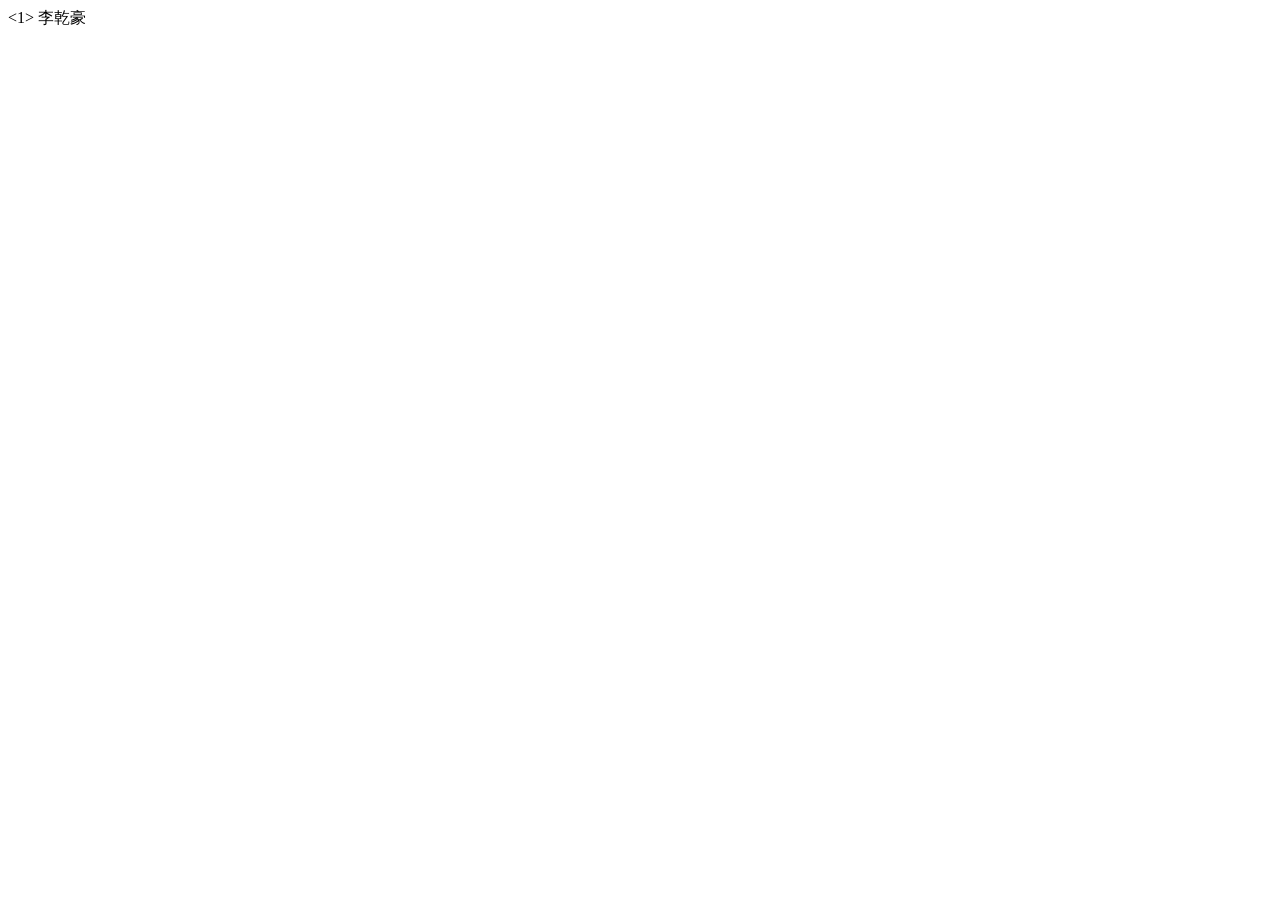
==== index.html @ 8e977b90 "Add files via upload" ====
<!DOCTYPE html>
<html lang="en">
<head>
    <meta charset="UTF-8">
    <meta name="viewport" content="width=device-width, initial-scale=1.0">
    <title>Document</title>
</head>
<body>
    <1>
        李乾豪
    </1>
</body>
</html>
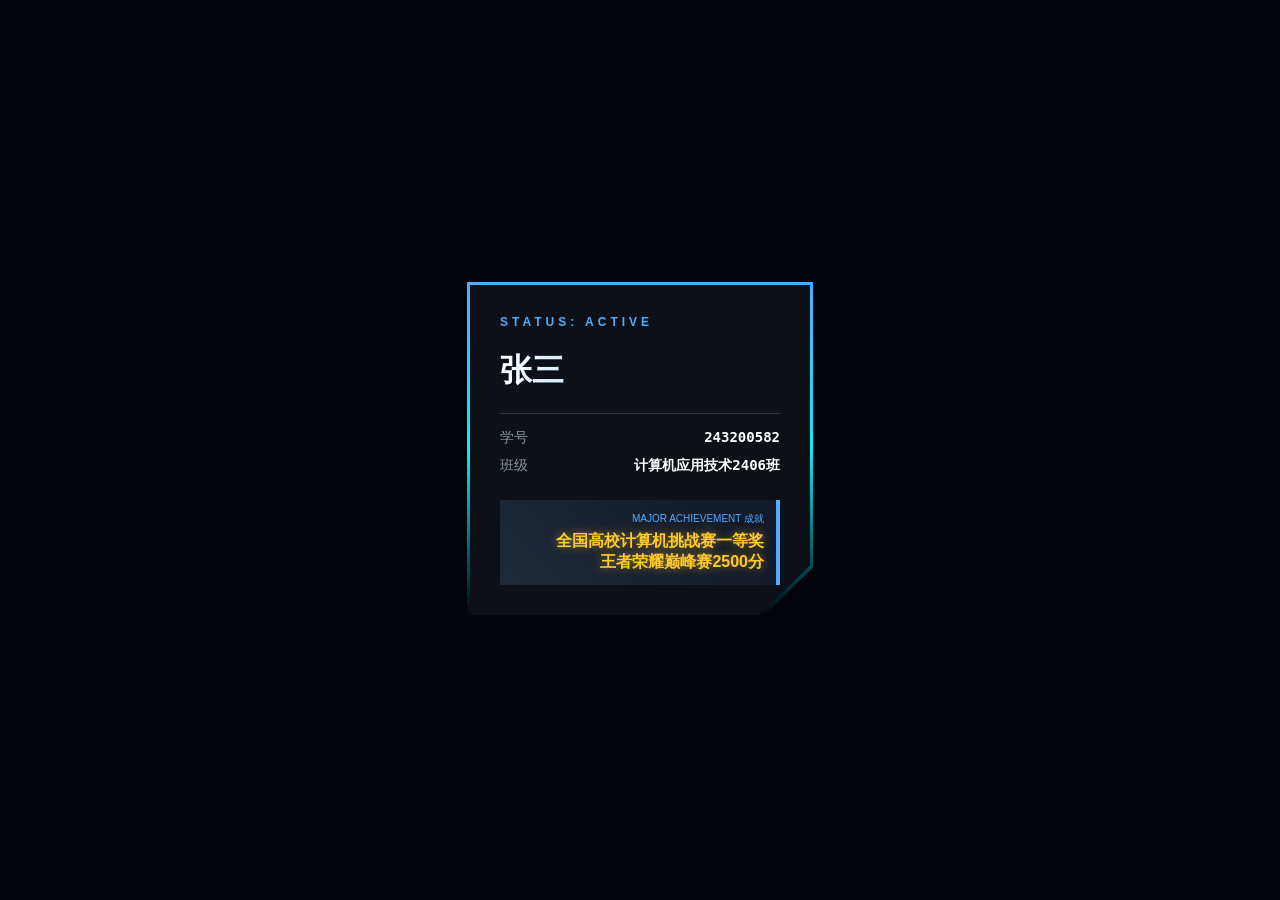
==== commit 9dde03da: "Update index.html" ====
--- a/index.html
+++ b/index.html
@@ -3,11 +3,121 @@
 <head>
     <meta charset="UTF-8">
     <meta name="viewport" content="width=device-width, initial-scale=1.0">
-    <title>Document</title>
+    <title>个人数字名片</title>
+    <style>
+        :root {
+            --accent: #4facfe;
+            --clip: polygon(0 0, 100% 0, 100% 85%, 85% 100%, 0 100%);
+        }
+
+        body {
+            background: #02040a;
+            color: #fff;
+            font-family: "Segoe UI", sans-serif;
+            display: grid;
+            place-items: center;
+            height: 100vh;
+            margin: 0;
+        }
+
+        /* 旋转流光背景层 */
+        .box {
+            position: relative;
+            width: 340px;
+            padding: 3px;
+            background: linear-gradient(0deg, transparent, #00f2fe, var(--accent));
+            clip-path: var(--clip);
+            animation: flow 4s linear infinite;
+        }
+
+        @keyframes flow {
+            100% {
+                filter: hue-rotate(360deg);
+            }
+        }
+
+        /* 内容主体 */
+        .content {
+            background: #0d1117;
+            padding: 30px;
+            clip-path: var(--clip);
+        }
+
+        .header {
+            font-size: 12px;
+            color: var(--accent);
+            letter-spacing: 4px;
+            margin-bottom: 20px;
+            font-weight: bold;
+        }
+
+        .name {
+            font-size: 32px;
+            font-weight: 900;
+            margin: 0;
+            background: linear-gradient(to right, #fff, var(--accent));
+            -webkit-background-clip: text;
+            -webkit-text-fill-color: transparent;
+        }
+
+        .info {
+            margin-top: 20px;
+            border-top: 1px solid #30363d;
+            padding-top: 15px;
+        }
+
+        .info-row {
+            display: flex;
+            justify-content: space-between;
+            margin-bottom: 10px;
+            font-size: 14px;
+            color: #8b949e;
+        }
+
+        .info-row b {
+            color: #fff;
+            font-family: monospace;
+        }
+
+        .achievement {
+            margin-top: 25px;
+            padding: 12px;
+            background: linear-gradient(45deg, #1f2937, #111827);
+            border-right: 4px solid var(--accent);
+            text-align: right;
+        }
+
+        .ach-label {
+            font-size: 10px;
+            color: var(--accent);
+            display: block;
+            margin-bottom: 5px;
+        }
+
+        .ach-value {
+            font-size: 16px;
+            font-weight: bold;
+            color: #ffca28;
+            text-shadow: 0 0 10px rgba(255,202,40,0.5);
+        }
+    </style>
 </head>
 <body>
-    <1>
-        李乾豪
-    </1>
+
+    <div class="box">
+        <div class="content">
+            <div class="header">STATUS: ACTIVE</div>
+            <h1 class="name">张三</h1>
+            <div class="info">
+                <div class="info-row"><span>学号</span><b>243200582</b></div>
+                <div class="info-row"><span>班级</span><b>计算机应用技术2406班</b></div>
+            </div>
+            <div class="achievement">
+                <span class="ach-label">MAJOR ACHIEVEMENT 成就</span>
+                <span class="ach-value">全国高校计算机挑战赛一等奖<br>王者荣耀巅峰赛2500分</span>
+            </div>
+        </div>
+    </div>
+
 </body>
-</html>+</html>
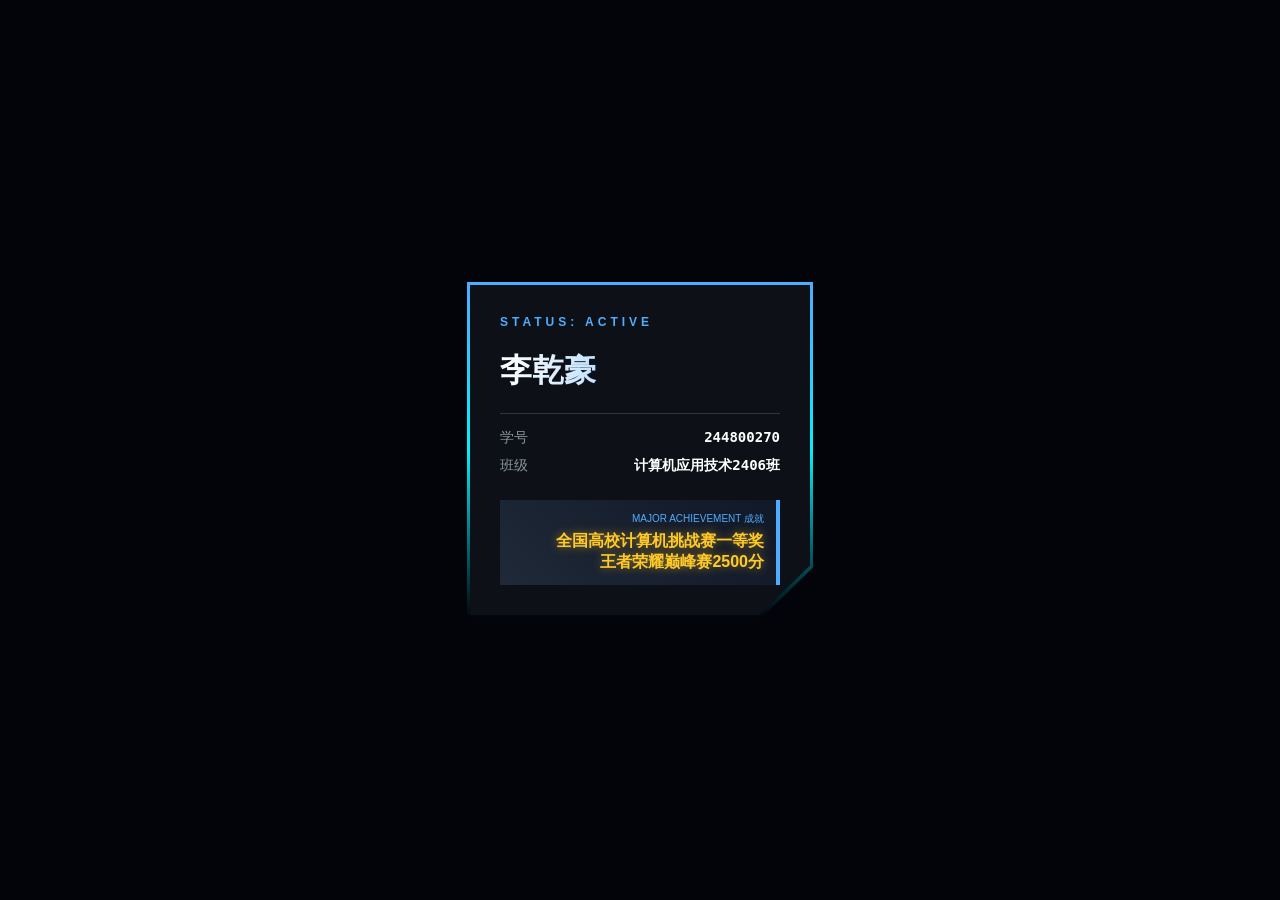
==== commit 89c7d5a8: "Update index.html" ====
--- a/index.html
+++ b/index.html
@@ -107,9 +107,9 @@
     <div class="box">
         <div class="content">
             <div class="header">STATUS: ACTIVE</div>
-            <h1 class="name">张三</h1>
+            <h1 class="name">李乾豪</h1>
             <div class="info">
-                <div class="info-row"><span>学号</span><b>243200582</b></div>
+                <div class="info-row"><span>学号</span><b>244800270</b></div>
                 <div class="info-row"><span>班级</span><b>计算机应用技术2406班</b></div>
             </div>
             <div class="achievement">
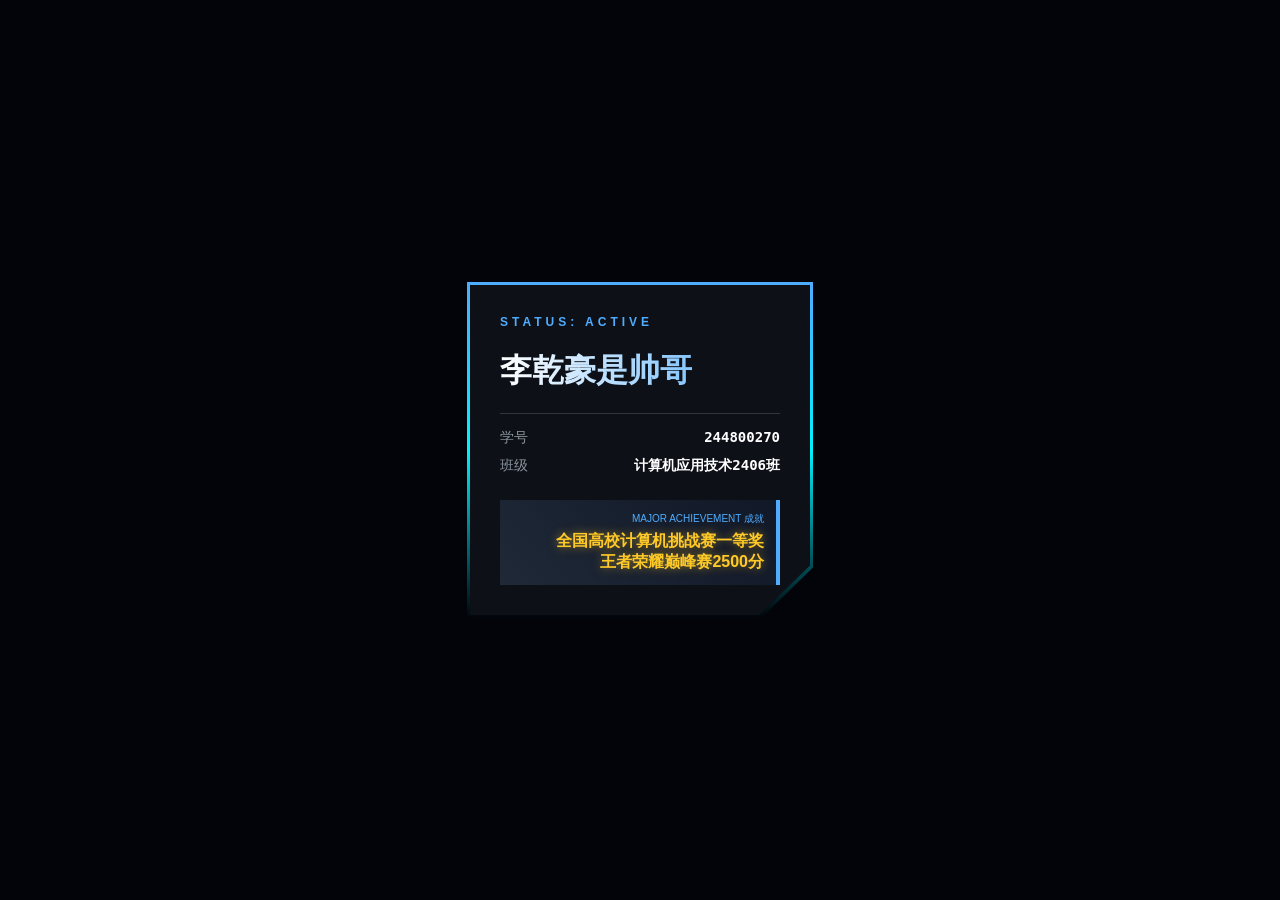
==== commit 9e22260a: "Update index.html" ====
--- a/index.html
+++ b/index.html
@@ -107,7 +107,7 @@
     <div class="box">
         <div class="content">
             <div class="header">STATUS: ACTIVE</div>
-            <h1 class="name">李乾豪</h1>
+            <h1 class="name">李乾豪是帅哥</h1>
             <div class="info">
                 <div class="info-row"><span>学号</span><b>244800270</b></div>
                 <div class="info-row"><span>班级</span><b>计算机应用技术2406班</b></div>
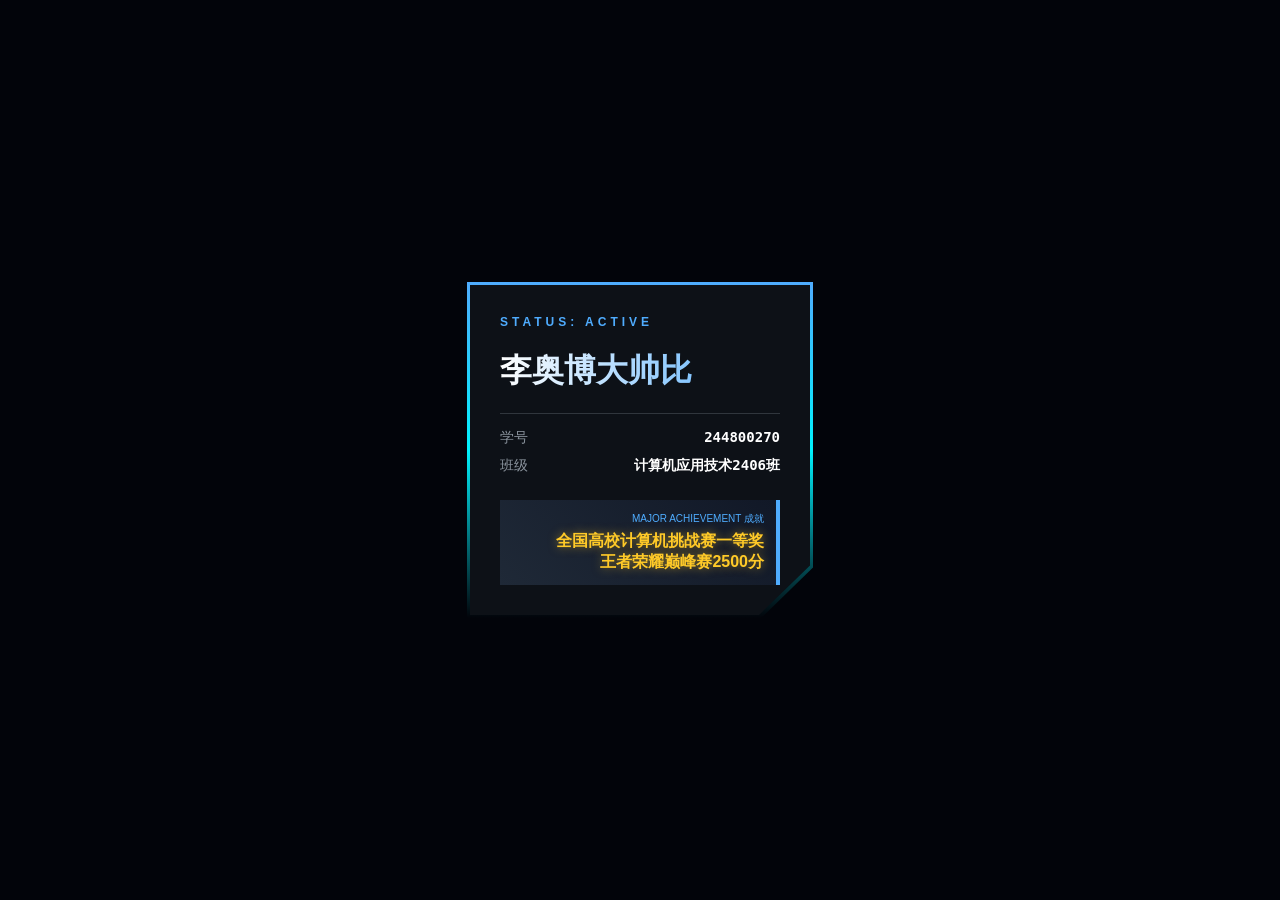
==== commit 831a6d79: "Update index.html" ====
--- a/index.html
+++ b/index.html
@@ -107,7 +107,7 @@
     <div class="box">
         <div class="content">
             <div class="header">STATUS: ACTIVE</div>
-            <h1 class="name">李乾豪是帅哥</h1>
+            <h1 class="name">李奥博大帅比</h1>
             <div class="info">
                 <div class="info-row"><span>学号</span><b>244800270</b></div>
                 <div class="info-row"><span>班级</span><b>计算机应用技术2406班</b></div>
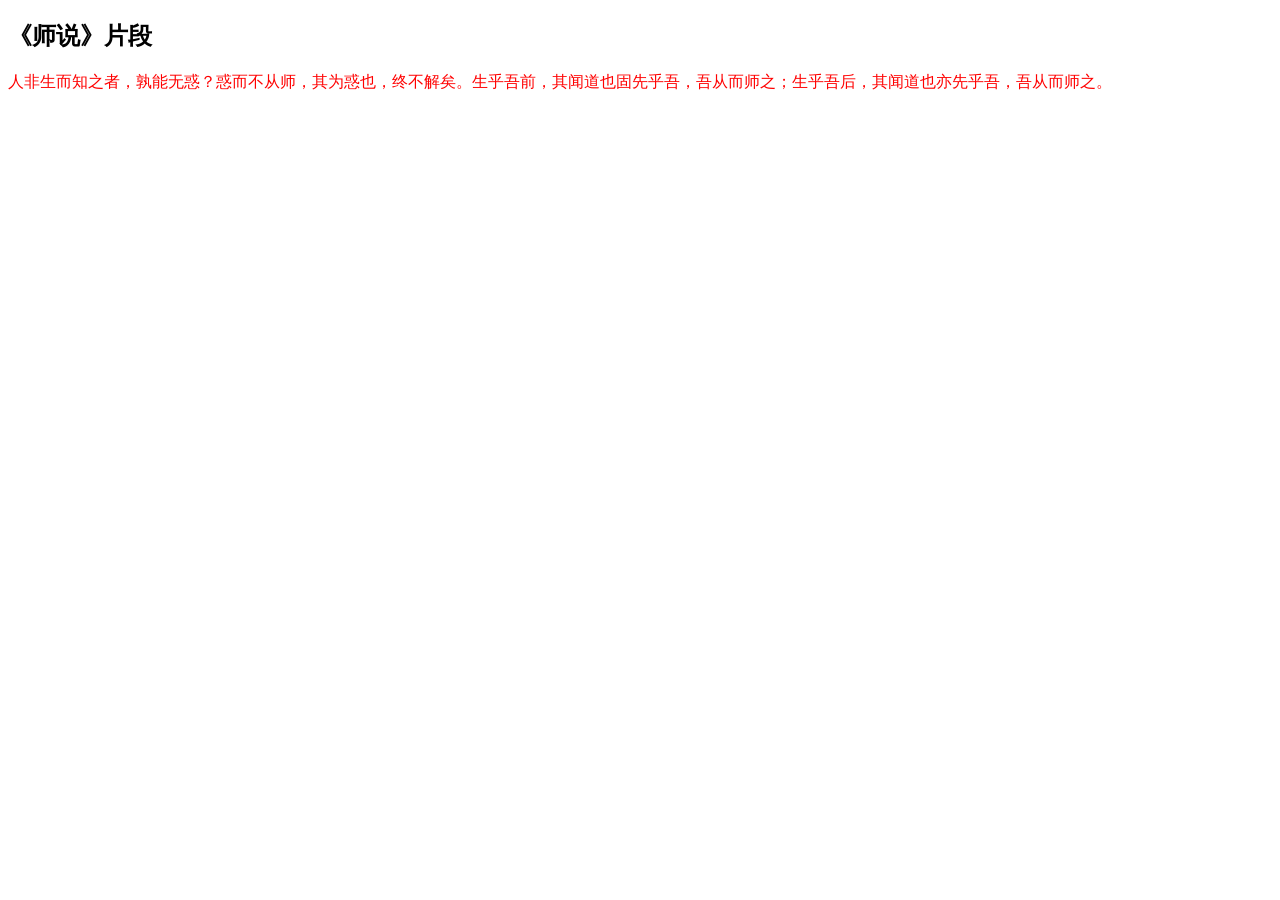
==== commit 652df6e0: "Add files via upload" ====
--- a/index.html
+++ b/index.html
@@ -3,121 +3,11 @@
 <head>
     <meta charset="UTF-8">
     <meta name="viewport" content="width=device-width, initial-scale=1.0">
-    <title>个人数字名片</title>
-    <style>
-        :root {
-            --accent: #4facfe;
-            --clip: polygon(0 0, 100% 0, 100% 85%, 85% 100%, 0 100%);
-        }
-
-        body {
-            background: #02040a;
-            color: #fff;
-            font-family: "Segoe UI", sans-serif;
-            display: grid;
-            place-items: center;
-            height: 100vh;
-            margin: 0;
-        }
-
-        /* 旋转流光背景层 */
-        .box {
-            position: relative;
-            width: 340px;
-            padding: 3px;
-            background: linear-gradient(0deg, transparent, #00f2fe, var(--accent));
-            clip-path: var(--clip);
-            animation: flow 4s linear infinite;
-        }
-
-        @keyframes flow {
-            100% {
-                filter: hue-rotate(360deg);
-            }
-        }
-
-        /* 内容主体 */
-        .content {
-            background: #0d1117;
-            padding: 30px;
-            clip-path: var(--clip);
-        }
-
-        .header {
-            font-size: 12px;
-            color: var(--accent);
-            letter-spacing: 4px;
-            margin-bottom: 20px;
-            font-weight: bold;
-        }
-
-        .name {
-            font-size: 32px;
-            font-weight: 900;
-            margin: 0;
-            background: linear-gradient(to right, #fff, var(--accent));
-            -webkit-background-clip: text;
-            -webkit-text-fill-color: transparent;
-        }
-
-        .info {
-            margin-top: 20px;
-            border-top: 1px solid #30363d;
-            padding-top: 15px;
-        }
-
-        .info-row {
-            display: flex;
-            justify-content: space-between;
-            margin-bottom: 10px;
-            font-size: 14px;
-            color: #8b949e;
-        }
-
-        .info-row b {
-            color: #fff;
-            font-family: monospace;
-        }
-
-        .achievement {
-            margin-top: 25px;
-            padding: 12px;
-            background: linear-gradient(45deg, #1f2937, #111827);
-            border-right: 4px solid var(--accent);
-            text-align: right;
-        }
-
-        .ach-label {
-            font-size: 10px;
-            color: var(--accent);
-            display: block;
-            margin-bottom: 5px;
-        }
-
-        .ach-value {
-            font-size: 16px;
-            font-weight: bold;
-            color: #ffca28;
-            text-shadow: 0 0 10px rgba(255,202,40,0.5);
-        }
-    </style>
+    <title>外链式</title>
+    <link href="style02.css" rel="stylesheet" />
 </head>
 <body>
-
-    <div class="box">
-        <div class="content">
-            <div class="header">STATUS: ACTIVE</div>
-            <h1 class="name">李奥博大帅比</h1>
-            <div class="info">
-                <div class="info-row"><span>学号</span><b>244800270</b></div>
-                <div class="info-row"><span>班级</span><b>计算机应用技术2406班</b></div>
-            </div>
-            <div class="achievement">
-                <span class="ach-label">MAJOR ACHIEVEMENT 成就</span>
-                <span class="ach-value">全国高校计算机挑战赛一等奖<br>王者荣耀巅峰赛2500分</span>
-            </div>
-        </div>
-    </div>
-
+    <h2>《师说》片段</h2>
+    <p>人非生而知之者，孰能无惑？惑而不从师，其为惑也，终不解矣。生乎吾前，其闻道也固先乎吾，吾从而师之；生乎吾后，其闻道也亦先乎吾，吾从而师之。</p>
 </body>
-</html>
+</html>
--- a/style02.css
+++ b/style02.css
@@ -0,0 +1,3 @@
+P{
+    color: rgb(255, 0, 0);
+}
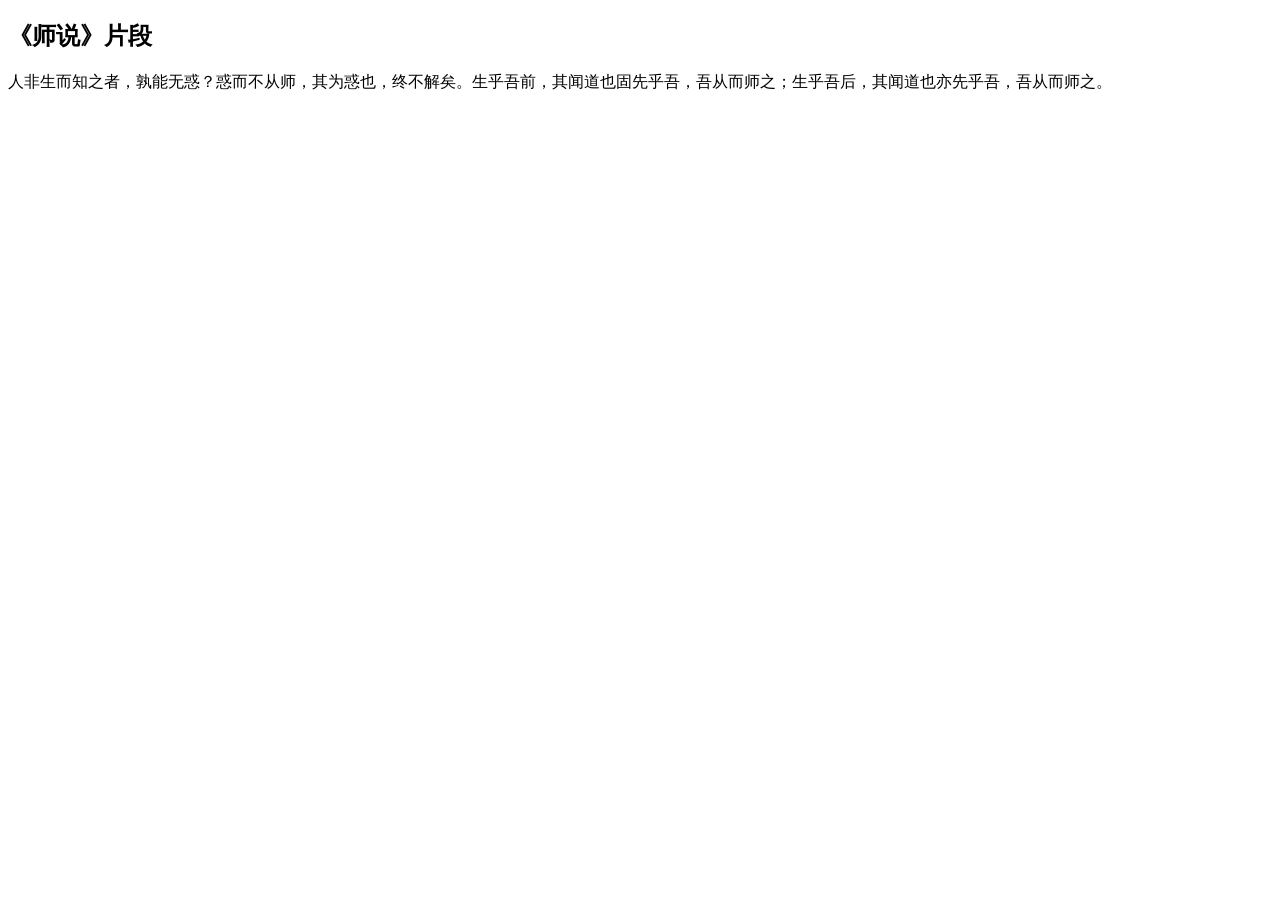
==== commit 729dc6e1: "Update index.html" ====
--- a/index.html
+++ b/index.html
@@ -4,10 +4,10 @@
     <meta charset="UTF-8">
     <meta name="viewport" content="width=device-width, initial-scale=1.0">
     <title>外链式</title>
-    <link href="style02.css" rel="stylesheet" />
+    <link href="/lqh-one/style02.css" rel="stylesheet" />
 </head>
 <body>
     <h2>《师说》片段</h2>
     <p>人非生而知之者，孰能无惑？惑而不从师，其为惑也，终不解矣。生乎吾前，其闻道也固先乎吾，吾从而师之；生乎吾后，其闻道也亦先乎吾，吾从而师之。</p>
 </body>
-</html>+</html>
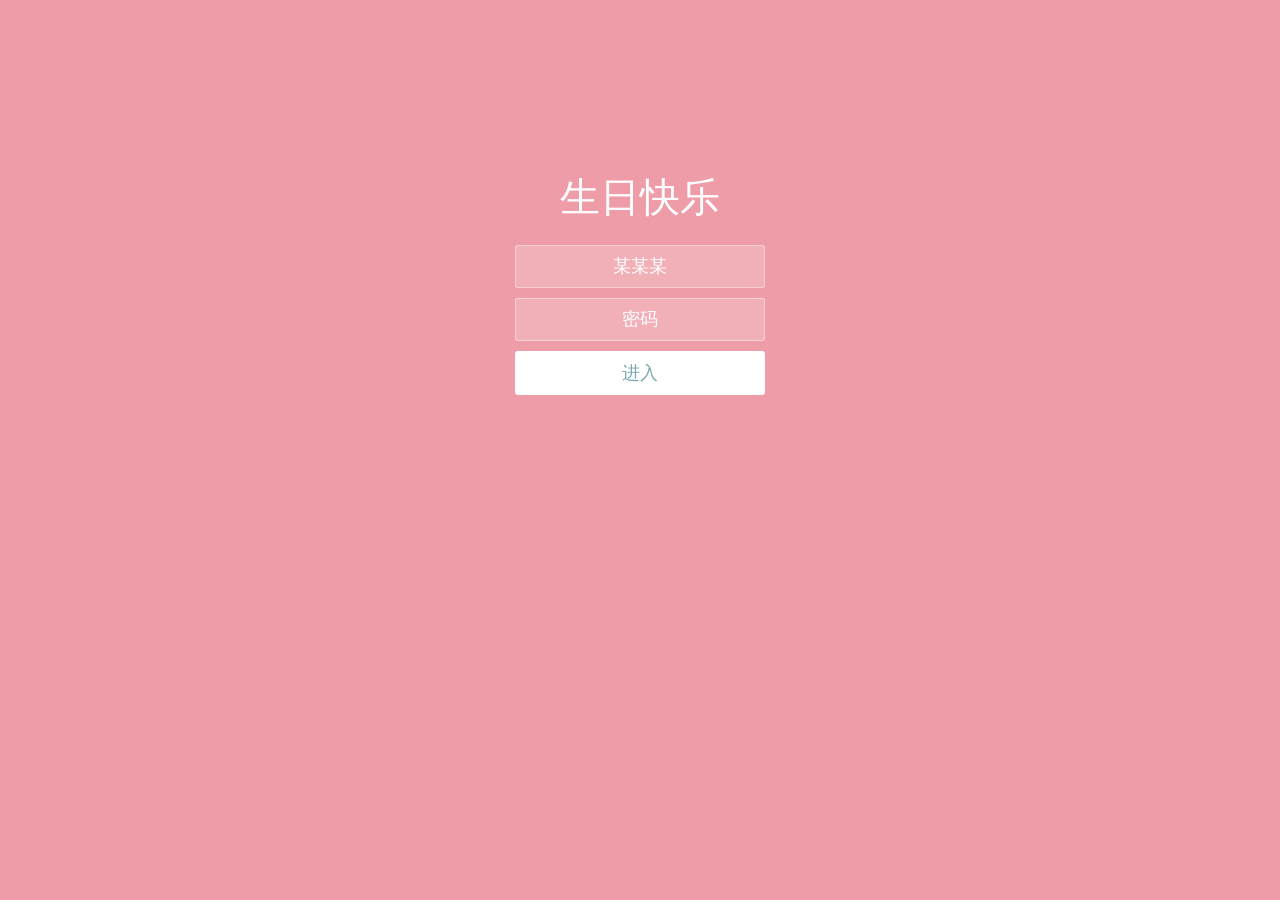
==== commit 4332bb1d: "Add files via upload" ====
--- a/index.html
+++ b/index.html
@@ -1,13 +1,36 @@
-<!DOCTYPE html>
-<html lang="en">
-<head>
-    <meta charset="UTF-8">
-    <meta name="viewport" content="width=device-width, initial-scale=1.0">
-    <title>外链式</title>
-    <link href="/lqh-one/style02.css" rel="stylesheet" />
-</head>
-<body>
-    <h2>《师说》片段</h2>
-    <p>人非生而知之者，孰能无惑？惑而不从师，其为惑也，终不解矣。生乎吾前，其闻道也固先乎吾，吾从而师之；生乎吾后，其闻道也亦先乎吾，吾从而师之。</p>
-</body>
-</html>
+<!doctype html>
+<html lang="zh">
+
+<head>
+    <meta charset="UTF-8">
+    <meta http-equiv="X-UA-Compatible" content="IE=edge,chrome=1">
+    <meta name="viewport" content="width=device-width, initial-scale=1.0">
+    <title>Happy Birthday</title>
+    <link rel="stylesheet" type="text/css" href="css/styles.css">
+</head>
+
+<style>
+    .iframepage {
+        -webkit-overflow-scrolling: touch;
+        overflow-x: scroll;
+        overflow-y: hidden;
+    }
+
+    ::-webkit-scrollbar {
+        width: 0px;
+    }
+
+    /*局部滚动的dom节点*/
+    .scroll-el {
+        overflow: auto;
+    }
+</style>
+
+<body>
+    <iframe src="./html/login.html" id="iframepage" scrolling="no" onload="changeFrameHeight()" frameborder="0"
+        style="width:100%" marginwidth="0" marginheight="0"></iframe>
+    <script src="js/jquery-2.1.1.min.js" type="text/javascript"></script>
+    <script src="js/jquery-1.8.4.min.js" type="text/javascript"></script>
+</body>
+
+</html>
--- a/css/styles.css
+++ b/css/styles.css
@@ -0,0 +1,236 @@
+
+* {
+  box-sizing: border-box;
+  margin: 0;
+  padding: 0;
+  font-weight: 300;
+}
+body {
+  font-family:"Microsoft YaHei";
+  color: white;
+  font-weight: 300;
+}
+body ::-webkit-input-placeholder {
+  /* WebKit browsers */
+  font-family:"Microsoft YaHei";
+  color: white;
+  font-weight: 300;
+}
+body :-moz-placeholder {
+  /* Mozilla Firefox 4 to 18 */
+  font-family:"Microsoft YaHei";
+  color: white;
+  opacity: 1;
+  font-weight: 300;
+}
+body ::-moz-placeholder {
+  /* Mozilla Firefox 19+ */
+  font-family:"Microsoft YaHei";
+  color: white;
+  opacity: 1;
+  font-weight: 300;
+}
+body :-ms-input-placeholder {
+  /* Internet Explorer 10+ */
+  font-family:"Microsoft YaHei";
+  color: white;
+  font-weight: 300;
+}
+.wrapper {
+  background: #ee9ca7;
+  background: -webkit-linear-gradient(top left, #ee9ca7 0%, #ee9ca7 100%);
+  background: linear-gradient(to bottom right, #ee9ca7 0%, #ee9ca7 100%);
+  background-color:rgba(255,255,255,0.9);
+  position: absolute;
+  top:0;
+  left: 0;
+  width: 100%;
+  height: 100%;
+  overflow: hidden;
+
+}
+
+.wrapper.form-success .container h1 {
+  -webkit-transform: translateY(85px);
+      -ms-transform: translateY(85px);
+          transform: translateY(85px);
+}
+.container {
+  max-width: 600px;
+  margin: 0 auto;
+  margin-top: 7%;
+  padding: 80px 0;
+  height: 400px;
+  text-align: center;
+}
+.container h1 {
+  font-size: 40px;
+  -webkit-transition-duration: 1s;
+          transition-duration: 1s;
+  -webkit-transition-timing-function: ease-in-put;
+          transition-timing-function: ease-in-put;
+  font-weight: 200;
+}
+form {
+  padding: 20px 0;
+  position: relative;
+  z-index: 2;
+}
+form input {
+  -webkit-appearance: none;
+     -moz-appearance: none;
+          appearance: none;
+  outline: 0;
+  border: 1px solid rgba(255, 255, 255, 0.4);
+  background-color: rgba(255, 255, 255, 0.2);
+  width: 250px;
+  border-radius: 3px;
+  padding: 10px 15px;
+  margin: 0 auto 10px auto;
+  display: block;
+  text-align: center;
+  font-family: "Microsoft YaHei";
+  font-size: 18px;
+  color: white;
+  -webkit-transition-duration: 0.25s;
+          transition-duration: 0.25s;
+  font-weight: 300;
+}
+form input:hover {
+  background-color: rgba(255, 255, 255, 0.4);
+}
+form input:focus {
+  background-color: white;
+  width: 300px;
+  color: #79A8AE;
+}
+form button {
+  -webkit-appearance: none;
+     -moz-appearance: none;
+          appearance: none;
+  outline: 0;
+  background-color: white;
+  font-family: "Microsoft YaHei";
+  border: 0;
+  padding: 10px 15px;
+  color: #79A8AE;
+  border-radius: 3px;
+  width: 250px;
+  cursor: pointer;
+  font-size: 18px;
+  -webkit-transition-duration: 0.25s;
+          transition-duration: 0.25s;
+}
+form button:hover {
+  background-color: #f5f7f9;
+}
+.bg-bubbles {
+  position: absolute;
+  top: 0;
+  left: 0;
+  width: 100%;
+  height: 100%;
+  z-index: 1;
+}
+.bg-bubbles li {
+  position: absolute;
+  list-style: none;
+  display: block;
+  width: 40px;
+  height: 40px;
+  background-color: rgba(255, 255, 255, 0.15);
+  bottom: -160px;
+  -webkit-animation: square 30s infinite;
+  animation: square 30s infinite;
+  -webkit-transition-timing-function: linear;
+  transition-timing-function: linear;
+}
+.bg-bubbles li:nth-child(1) {
+  left: 10%;
+}
+.bg-bubbles li:nth-child(2) {
+  left: 20%;
+  width: 80px;
+  height: 80px;
+  -webkit-animation-delay: 2s;
+          animation-delay: 2s;
+  -webkit-animation-duration: 17s;
+          animation-duration: 17s;
+}
+.bg-bubbles li:nth-child(3) {
+  left: 25%;
+  -webkit-animation-delay: 4s;
+          animation-delay: 4s;
+}
+.bg-bubbles li:nth-child(4) {
+  left: 40%;
+  width: 60px;
+  height: 60px;
+  -webkit-animation-duration: 22s;
+          animation-duration: 22s;
+  background-color: rgba(255, 255, 255, 0.25);
+}
+.bg-bubbles li:nth-child(5) {
+  left: 70%;
+}
+.bg-bubbles li:nth-child(6) {
+  left: 80%;
+  width: 120px;
+  height: 120px;
+  -webkit-animation-delay: 3s;
+          animation-delay: 3s;
+  background-color: rgba(255, 255, 255, 0.2);
+}
+.bg-bubbles li:nth-child(7) {
+  left: 32%;
+  width: 160px;
+  height: 160px;
+  -webkit-animation-delay: 7s;
+          animation-delay: 7s;
+}
+.bg-bubbles li:nth-child(8) {
+  left: 55%;
+  width: 20px;
+  height: 20px;
+  -webkit-animation-delay: 15s;
+          animation-delay: 15s;
+  -webkit-animation-duration: 40s;
+          animation-duration: 40s;
+}
+.bg-bubbles li:nth-child(9) {
+  left: 25%;
+  width: 10px;
+  height: 10px;
+  -webkit-animation-delay: 2s;
+          animation-delay: 2s;
+  -webkit-animation-duration: 40s;
+          animation-duration: 40s;
+  background-color: rgba(255, 255, 255, 0.3);
+}
+.bg-bubbles li:nth-child(10) {
+  left: 90%;
+  width: 160px;
+  height: 160px;
+  -webkit-animation-delay: 11s;
+          animation-delay: 11s;
+}
+@-webkit-keyframes square {
+  0% {
+    -webkit-transform: translateY(0);
+            transform: translateY(0);
+  }
+  100% {
+    -webkit-transform: translateY(-900px) rotate(600deg);
+            transform: translateY(-900px) rotate(600deg);
+  }
+}
+@keyframes square {
+  0% {
+    -webkit-transform: translateY(0);
+            transform: translateY(0);
+  }
+  100% {
+    -webkit-transform: translateY(-900px) rotate(600deg);
+            transform: translateY(-900px) rotate(600deg);
+  }
+}
